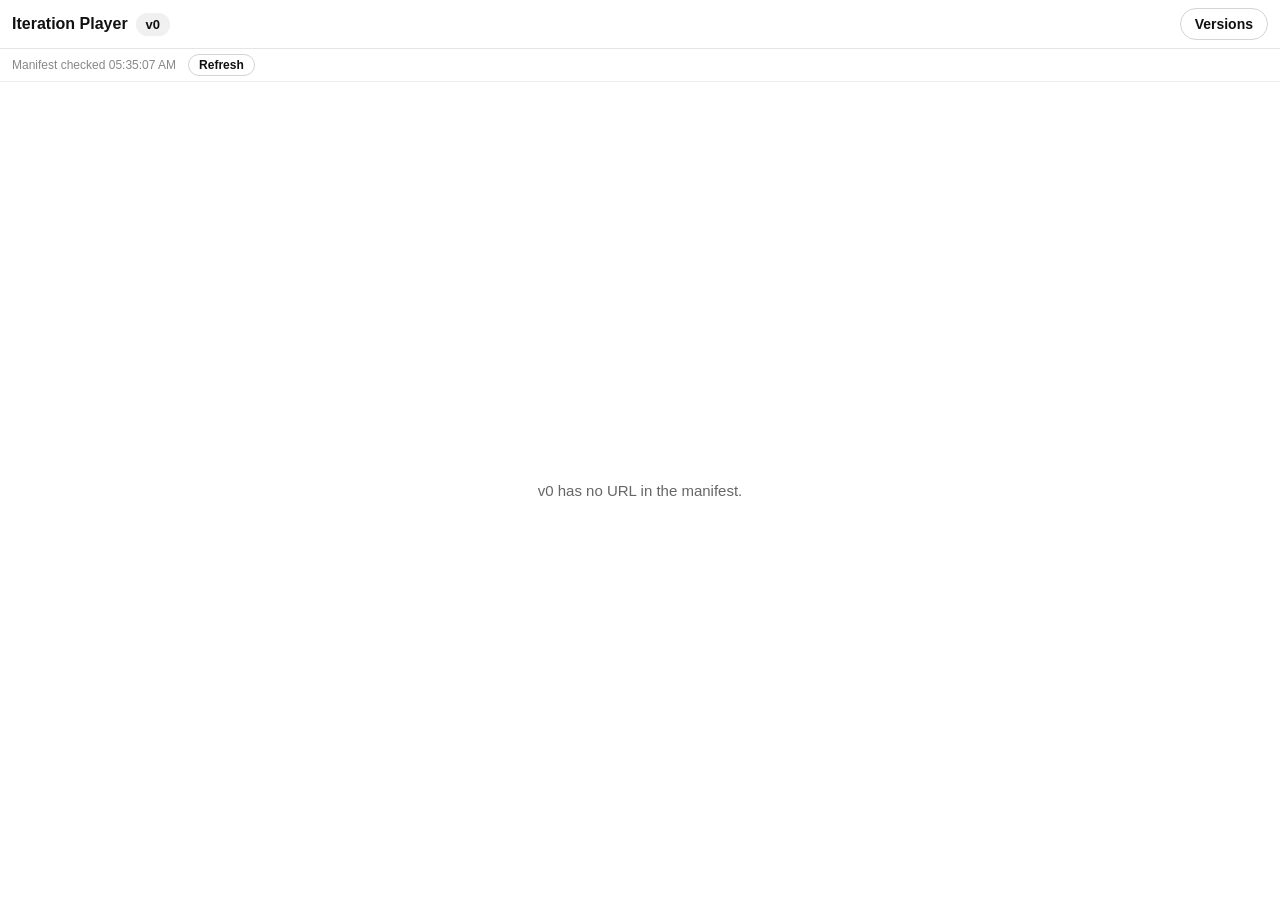
==== builds/player/index.html @ 96d47f3c "Push builds/player/ (1 files, probe/raw)" ====
<!doctype html>
<html lang="en">
<head>
<meta charset="utf-8" />
<meta name="viewport" content="width=device-width, initial-scale=1, viewport-fit=cover" />
<title>Iteration Player</title>
<!--
  Iteration Player — loader v1.
  Hosted at builds/player/index.html. Loads the selected version build in a
  same-origin iframe below; this page's header (badge + Update + Versions)
  always stays visible, so there is always a way back to the menu.

  Why an iframe (not top-level navigation + an injected button):
  - The loader page IS the Capacitor server.url, so Capacitor injects its
    bridge JS (window.Capacitor + the SQLite/Filesystem/Share plugins the
    player app registers) into it at document start — see Bridge.java
    loadWebView(): WebViewCompat.addDocumentStartJavaScript() with the
    server.url ORIGIN as the allowed origin (path stripped). The version
    pages live on the SAME origin (cdn.jsdelivr.net), so the iframe
    documents get the same bridge injection, and the loader can read the
    iframe DOM (same origin) to tell whether a version actually booted.
  - No build-script dependency: nothing has to be injected into version
    builds, so a version that fails to boot can't take the menu down with it.
  - jsDelivr sends no X-Frame-Options / frame-ancestors header, so framing
    is allowed (verified 2026-11-16 with curl -I).
  - localStorage is shared across loader + iframe (same origin), so the
    pending/lastGood bookkeeping below works across reloads.

  Update policy (explicit): NEVER auto-switch. The loaded version is the
  persisted selected version; a newer `latest` only reveals the Update
  button. An update happens only when the user taps Update or picks a
  version in the list. Rollback = picking an older version.

  The manifest's `live` field (used by a separate shipped-web track) is
  deliberately IGNORED here — the phone player keys off `latest` and the
  persisted selection only.

  localStorage keys (iterationPlayer.*):
    selectedVersion   — version currently chosen (loaded on open)
    lastGoodVersion   — last version that signalled alive
    pendingVersion    — version whose boot is in progress / unconfirmed
    pendingSince      — epoch ms the pending attempt started
    cachedManifest    — last good manifest JSON (offline-open fallback)
-->
<style>
  :root { color-scheme: light; }
  * { box-sizing: border-box; }
  html, body { height: 100%; }
  body {
    margin: 0; display: flex; flex-direction: column;
    font-family: -apple-system, BlinkMacSystemFont, "Segoe UI", Roboto, Helvetica, Arial, sans-serif;
    background: #fff; color: #111; overflow: hidden;
  }
  header {
    flex: 0 0 auto; display: flex; align-items: center; gap: 8px;
    padding: calc(8px + env(safe-area-inset-top, 0px)) 12px 8px;
    border-bottom: 1px solid #e5e5e5; background: #fff; z-index: 10;
  }
  header h1 { font-size: 16px; font-weight: 700; margin: 0; white-space: nowrap; }
  .badge {
    font-size: 13px; font-weight: 600; background: #f0f0f0; color: #111;
    border-radius: 999px; padding: 4px 10px; white-space: nowrap;
  }
  .badge .ago { font-weight: 400; color: #666; }
  .spacer { flex: 1; }
  button {
    font: inherit; font-size: 14px; font-weight: 600;
    border: 1px solid #d4d4d4; background: #fff; color: #111;
    border-radius: 999px; padding: 7px 14px; cursor: pointer;
  }
  button:active { background: #f0f0f0; }
  button.primary { background: #007aff; border-color: #007aff; color: #fff; }
  button.primary:active { background: #0062cc; }
  button[hidden] { display: none; }
  #notice {
    flex: 0 0 auto; display: none; padding: 8px 12px; font-size: 13px;
    background: #fff8e1; color: #7a5b00; border-bottom: 1px solid #f0dfa0;
  }
  #notice.show { display: block; }
  #meta {
    flex: 0 0 auto; padding: 5px 12px; font-size: 12px; color: #888;
    border-bottom: 1px solid #eee; display: flex; gap: 12px; align-items: center;
  }
  #meta button { font-size: 12px; padding: 3px 10px; border-radius: 999px; }
  main { flex: 1 1 auto; position: relative; min-height: 0; }
  iframe {
    position: absolute; inset: 0; width: 100%; height: 100%;
    border: 0; background: #fff;
  }
  #stage-empty {
    position: absolute; inset: 0; display: none; align-items: center; justify-content: center;
    text-align: center; padding: 24px; color: #666; font-size: 15px; line-height: 1.5;
  }
  #stage-empty.show { display: flex; }
  /* Version list sheet */
  #sheet-backdrop {
    position: absolute; inset: 0; background: rgba(0,0,0,.35);
    display: none; z-index: 20;
  }
  #sheet-backdrop.show { display: block; }
  #sheet {
    position: absolute; left: 0; right: 0; bottom: 0; z-index: 21;
    background: #fff; border-radius: 16px 16px 0 0; max-height: 70%;
    display: none; flex-direction: column; box-shadow: 0 -4px 24px rgba(0,0,0,.2);
  }
  #sheet.show { display: flex; }
  #sheet h2 { font-size: 15px; margin: 14px 16px 4px; }
  #sheet .hint { font-size: 12px; color: #888; margin: 0 16px 8px; line-height: 1.4; }
  #version-list { overflow-y: auto; list-style: none; margin: 0; padding: 0 8px 16px; }
  #version-list li {
    display: flex; align-items: center; gap: 8px;
    padding: 12px 8px; border-top: 1px solid #eee; cursor: pointer;
  }
  #version-list li .v { font-weight: 700; font-size: 15px; }
  #version-list li .l { font-size: 13px; color: #666; overflow: hidden; text-overflow: ellipsis; white-space: nowrap; }
  #version-list li .tag {
    margin-left: auto; flex: 0 0 auto; font-size: 11px; font-weight: 700;
    border-radius: 999px; padding: 3px 8px; background: #e8f1ff; color: #0062cc;
  }
  #version-list li .tag.good { background: #e6f4ea; color: #137333; }
  #version-list li.current { background: #f7f7f7; }
</style>
</head>
<body>
  <header>
    <h1>Iteration Player</h1>
    <span class="badge" id="badge">v&ndash; &middot; <span class="ago">loading&hellip;</span></span>
    <span class="spacer"></span>
    <button id="update-btn" class="primary" hidden>Update</button>
    <button id="versions-btn">Versions</button>
  </header>
  <div id="notice" role="status"></div>
  <div id="meta">
    <span id="last-checked">Manifest not checked yet</span>
    <button id="refresh-btn" type="button">Refresh</button>
    <span id="load-state"></span>
  </div>
  <main>
    <iframe id="stage" title="Loaded version" sandbox="allow-scripts allow-same-origin allow-forms allow-popups allow-modals allow-pointer-lock"></iframe>
    <div id="stage-empty"><p id="stage-empty-text">Loading&hellip;</p></div>
    <div id="sheet-backdrop"></div>
    <div id="sheet" role="dialog" aria-label="Versions">
      <h2>Versions</h2>
      <p class="hint">Tap a version to load it. Loading an older version is the
        rollback. Nothing changes until you tap &mdash; this player never
        auto-updates. New versions can take a few minutes to appear here
        because the CDN caches the manifest.</p>
      <ul id="version-list"></ul>
    </div>
  </main>

<script>
(function () {
  'use strict';

  var LS = 'iterationPlayer.';
  var ALIVE_TIMEOUT_MS = 8000;
  var MANIFEST_URL = '../versions.json'; // loader lives at builds/player/
  var store = window.localStorage;

  var els = {
    badge: document.getElementById('badge'),
    updateBtn: document.getElementById('update-btn'),
    versionsBtn: document.getElementById('versions-btn'),
    notice: document.getElementById('notice'),
    lastChecked: document.getElementById('last-checked'),
    refreshBtn: document.getElementById('refresh-btn'),
    loadState: document.getElementById('load-state'),
    stage: document.getElementById('stage'),
    stageEmpty: document.getElementById('stage-empty'),
    stageEmptyText: document.getElementById('stage-empty-text'),
    backdrop: document.getElementById('sheet-backdrop'),
    sheet: document.getElementById('sheet'),
    versionList: document.getElementById('version-list'),
  };

  var manifest = null;          // last fetched (or cached) manifest
  var selectedVersion = null;   // number
  var watchdogTimer = null;
  var alivePollTimer = null;
  var aliveSignalled = false;
  var attemptVersion = null;    // version currently being watched
  var attemptUrl = null;        // URL of the document being watched

  // ---------- storage helpers ----------
  function lsGet(k) { try { return store.getItem(LS + k); } catch (e) { return null; } }
  function lsSet(k, v) { try { store.setItem(LS + k, v); } catch (e) { /* private mode */ } }
  function lsDel(k) { try { store.removeItem(LS + k); } catch (e) { /* ignore */ } }
  function num(v) { var n = parseInt(v, 10); return isNaN(n) ? null : n; }

  // ---------- time formatting ----------
  function relTime(iso) {
    if (!iso) return '';
    var t = Date.parse(iso);
    if (isNaN(t)) return '';
    var s = Math.max(0, Math.floor((Date.now() - t) / 1000));
    if (s < 60) return s + 's ago';
    var m = Math.floor(s / 60);
    if (m < 60) return m + ' min ago';
    var h = Math.floor(m / 60);
    if (h < 24) return h + 'h ago';
    return Math.floor(h / 24) + 'd ago';
  }
  function clockTime(d) {
    d = d || new Date();
    return d.toLocaleTimeString([], { hour: '2-digit', minute: '2-digit', second: '2-digit' });
  }

  // ---------- manifest ----------
  function manifestVersions() {
    if (!manifest || !Array.isArray(manifest.versions)) return [];
    return manifest.versions.slice().sort(function (a, b) { return b.version - a.version; });
  }
  function versionEntry(v) {
    var list = manifestVersions();
    for (var i = 0; i < list.length; i++) if (list[i].version === v) return list[i];
    return null;
  }

  function fetchManifest() {
    // Cache-busted fetch. Note: jsDelivr edge-caches versions.json (up to
    // ~12h s-maxage), so a brand-new push may not show up immediately; the
    // "last checked" line makes that visible instead of silent.
    var url = MANIFEST_URL + '?t=' + Date.now();
    return fetch(url, { cache: 'no-store' })
      .then(function (r) {
        if (!r.ok) throw new Error('HTTP ' + r.status);
        return r.json();
      })
      .then(function (json) {
        if (!json || typeof json.latest !== 'number' || !Array.isArray(json.versions)) {
          throw new Error('Bad manifest shape');
        }
        // NOTE: json.live is intentionally ignored (separate shipped-web track).
        manifest = json;
        lsSet('cachedManifest', JSON.stringify(json));
        els.lastChecked.textContent = 'Manifest checked ' + clockTime();
        return json;
      })
      .catch(function (err) {
        // Fall back to the cached manifest so a flaky network doesn't brick
        // the player; the version list / badge then show the cached data.
        var cached = lsGet('cachedManifest');
        if (cached) {
          try {
            manifest = JSON.parse(cached);
            els.lastChecked.textContent = 'Offline — showing cached manifest (' + clockTime() + ')';
            return manifest;
          } catch (e) { /* fall through */ }
        }
        els.lastChecked.textContent = 'Manifest failed to load — ' + err.message;
        throw err;
      });
  }

  // ---------- UI ----------
  function showNotice(text) {
    els.notice.textContent = text;
    els.notice.classList.add('show');
  }
  function hideNotice() { els.notice.classList.remove('show'); }

  function renderChrome() {
    var entry = selectedVersion != null ? versionEntry(selectedVersion) : null;
    var ago = entry && entry.timestamp ? relTime(entry.timestamp) : '';
    els.badge.innerHTML = 'v' + (selectedVersion != null ? selectedVersion : '–') +
      (ago ? ' &middot; <span class="ago">' + ago + '</span>' : '');
    var latest = manifest ? manifest.latest : null;
    var showUpdate = latest != null && selectedVersion != null && latest > selectedVersion;
    els.updateBtn.hidden = !showUpdate;
    els.updateBtn.textContent = showUpdate ? 'Update to v' + latest : 'Update';
    renderList();
  }

  function renderList() {
    var list = manifestVersions();
    var lastGood = num(lsGet('lastGoodVersion'));
    els.versionList.innerHTML = '';
    if (!list.length) {
      var li = document.createElement('li');
      li.textContent = 'No versions in the manifest yet.';
      li.style.cursor = 'default';
      els.versionList.appendChild(li);
      return;
    }
    list.forEach(function (entry) {
      var item = document.createElement('li');
      if (entry.version === selectedVersion) item.classList.add('current');
      var v = document.createElement('span');
      v.className = 'v';
      v.textContent = 'v' + entry.version;
      var l = document.createElement('span');
      l.className = 'l';
      l.textContent = (entry.label || '') + (entry.timestamp ? ' · ' + relTime(entry.timestamp) : '');
      item.appendChild(v);
      item.appendChild(l);
      if (entry.version === selectedVersion) {
        var cur = document.createElement('span');
        cur.className = 'tag';
        cur.textContent = 'current';
        item.appendChild(cur);
      } else if (entry.version === lastGood) {
        var good = document.createElement('span');
        good.className = 'tag good';
        good.textContent = 'last good';
        item.appendChild(good);
      }
      item.addEventListener('click', function () {
        closeSheet();
        selectVersion(entry.version);
      });
      els.versionList.appendChild(item);
    });
  }

  function openSheet() {
    renderList();
    els.sheet.classList.add('show');
    els.backdrop.classList.add('show');
  }
  function closeSheet() {
    els.sheet.classList.remove('show');
    els.backdrop.classList.remove('show');
  }

  // ---------- loading + alive watchdog ----------
  function stopWatchdog() {
    if (watchdogTimer) { clearTimeout(watchdogTimer); watchdogTimer = null; }
    if (alivePollTimer) { clearInterval(alivePollTimer); alivePollTimer = null; }
  }

  // A version counts as alive when EITHER:
  //  (a) it postMessages {type:'iteration-player-alive'} (player-bar.js, if
  //      the build injects it), OR
  //  (b) same-origin DOM probe: its document has a populated #root (the
  //      workout app mounts React into #root) or any substantial body content.
  // (b) needs no cooperation from the version build at all.
  function probeAlive() {
    // First: make sure the iframe document is actually the attempted
    // version. While a navigation is in flight, contentDocument still
    // shows the PREVIOUS version's DOM — without this check a fast
    // previous version would falsely mark a broken new version alive.
    try {
      var href = els.stage.contentWindow.location.href;
      if (!attemptUrl || href.split('#')[0] !== attemptUrl.split('#')[0]) return false;
    } catch (e) {
      return false; // not same-origin / not ready yet
    }
    try {
      var doc = els.stage.contentDocument;
      if (!doc) return false;
      var root = doc.getElementById('root');
      if (root && root.children.length > 0) return true;
      if (doc.querySelector('[data-iteration-player-alive]')) return true;
      if (doc.body && doc.body.innerText && doc.body.innerText.trim().length > 40) return true;
    } catch (e) {
      // Cross-origin (shouldn't happen — same jsDelivr origin) or not ready.
    }
    return false;
  }

  function markAlive(version) {
    if (aliveSignalled || version !== attemptVersion) return;
    aliveSignalled = true;
    stopWatchdog();
    lsSet('lastGoodVersion', String(version));
    if (lsGet('pendingVersion') === String(version)) lsDel('pendingVersion');
    lsDel('pendingSince');
    els.loadState.textContent = 'v' + version + ' running';
    renderChrome();
  }

  function onAliveTimeout(version) {
    // Version never signalled alive within the window: roll back.
    stopWatchdog();
    var lastGood = num(lsGet('lastGoodVersion'));
    lsDel('pendingVersion');
    lsDel('pendingSince');
    if (lastGood != null && lastGood !== version) {
      selectedVersion = lastGood;
      lsSet('selectedVersion', String(lastGood));
      showNotice('v' + version + ' didn\u2019t start \u2014 back on v' + lastGood + '.');
      renderChrome();
      loadVersion(lastGood, /* isRollback */ true);
    } else {
      // Nothing good to fall back to: stay on the failed version's page so
      // the failure is visible, and say so.
      els.stageEmptyText.textContent = 'v' + version + ' didn\u2019t start and there is no earlier good version to fall back to. Check the version list.';
      els.stageEmpty.classList.add('show');
      els.loadState.textContent = 'v' + version + ' failed to start';
    }
  }

  function loadVersion(version, isRollback, timeoutMs) {
    var entry = versionEntry(version);
    if (!entry || !entry.url) {
      els.stageEmptyText.textContent = 'v' + version + ' has no URL in the manifest.';
      els.stageEmpty.classList.add('show');
      return;
    }
    stopWatchdog();
    attemptVersion = version;
    attemptUrl = entry.url;
    aliveSignalled = false;
    els.stageEmpty.classList.remove('show');
    els.loadState.textContent = isRollback ? ('Rolling back to v' + version + '…') : ('Loading v' + version + '…');
    els.stage.src = entry.url;
    // Poll for a boot signal; the 8s watchdog fires the rollback.
    alivePollTimer = setInterval(function () {
      if (probeAlive()) markAlive(version);
    }, 250);
    watchdogTimer = setTimeout(function () {
      if (!aliveSignalled) onAliveTimeout(version);
    }, timeoutMs || ALIVE_TIMEOUT_MS);
  }

  function selectVersion(version) {
    if (version === selectedVersion && attemptVersion === version && aliveSignalled) return;
    hideNotice();
    selectedVersion = version;
    lsSet('selectedVersion', String(version));
    lsSet('pendingVersion', String(version));
    lsSet('pendingSince', String(Date.now()));
    renderChrome();
    loadVersion(version, false);
  }

  // ---------- boot ----------
  function init() {
    var storedSelected = num(lsGet('selectedVersion'));
    var lastGood = num(lsGet('lastGoodVersion'));
    var pending = num(lsGet('pendingVersion'));
    var pendingSince = num(lsGet('pendingSince'));

    // A leftover pendingVersion means a previous attempt never signalled
    // alive (app killed mid-load, or the version never booted). Resolve it
    // BEFORE loading anything: if the attempt is still inside its 8s window
    // (loader reloaded quickly), give it the remainder; otherwise roll back
    // to lastGood now and say so.
    var pendingIsStale = false;
    var pendingRemainder = 0;
    if (pending != null) {
      var age = pendingSince != null ? Date.now() - pendingSince : Infinity;
      if (age >= ALIVE_TIMEOUT_MS) {
        pendingIsStale = true;
      } else {
        pendingRemainder = ALIVE_TIMEOUT_MS - age;
      }
    }

    fetchManifest()
      .then(function () {
        var latest = manifest.latest;
        var known = function (v) { return v != null && versionEntry(v) != null; };

        var loadingStarted = false;
        if (pendingIsStale) {
          lsDel('pendingVersion');
          lsDel('pendingSince');
          if (lastGood != null && known(lastGood)) {
            selectedVersion = lastGood;
            lsSet('selectedVersion', String(lastGood));
            showNotice('v' + pending + ' didn\u2019t start \u2014 back on v' + lastGood + '.');
          } else {
            selectedVersion = latest;
            lsSet('selectedVersion', String(latest));
            showNotice('v' + pending + ' didn\u2019t start. Loaded the latest version instead.');
          }
        } else if (storedSelected != null && known(storedSelected)) {
          // Normal open: keep the persisted selection. NEVER auto-switch to
          // latest — the Update button is the only path to a newer version.
          selectedVersion = storedSelected;
          if (pending != null && pending === storedSelected) {
            // Attempt still inside its window: keep watching it from here,
            // with only the remainder of the 8s window left.
            loadVersion(pending, false, pendingRemainder);
            loadingStarted = true;
          } else if (pending != null) {
            // Orphaned pending for a different version: abandon it.
            lsDel('pendingVersion');
            lsDel('pendingSince');
          }
        } else {
          // First run (or the stored version vanished from the manifest):
          // latest becomes the selection.
          selectedVersion = latest;
          lsSet('selectedVersion', String(latest));
        }

        renderChrome();
        if (!loadingStarted) loadVersion(selectedVersion, false);
      })
      .catch(function () {
        // No manifest and no cache: we can still try the stored selection
        // only if we know its URL — we don't, so show the error state.
        els.stageEmptyText.textContent = 'Couldn\u2019t load the version list. Check the connection and tap Refresh.';
        els.stageEmpty.classList.add('show');
        renderChrome();
      });

    // A version (or an injected player-bar snippet) may announce itself.
    window.addEventListener('message', function (ev) {
      var d = ev.data;
      if (d && (d.type === 'iteration-player-alive' || d === 'iteration-player-alive')) {
        var v = (d && d.version != null) ? num(d.version) : attemptVersion;
        if (v != null) markAlive(v);
      }
      if (d && d.type === 'iteration-player-show-menu') openSheet();
    });

    els.updateBtn.addEventListener('click', function () {
      if (manifest) selectVersion(manifest.latest);
    });
    els.versionsBtn.addEventListener('click', openSheet);
    els.backdrop.addEventListener('click', closeSheet);
    els.refreshBtn.addEventListener('click', function () {
      fetchManifest().then(function () { renderChrome(); }).catch(function () { renderChrome(); });
    });
  }

  init();
})();
</script>
</body>
</html>
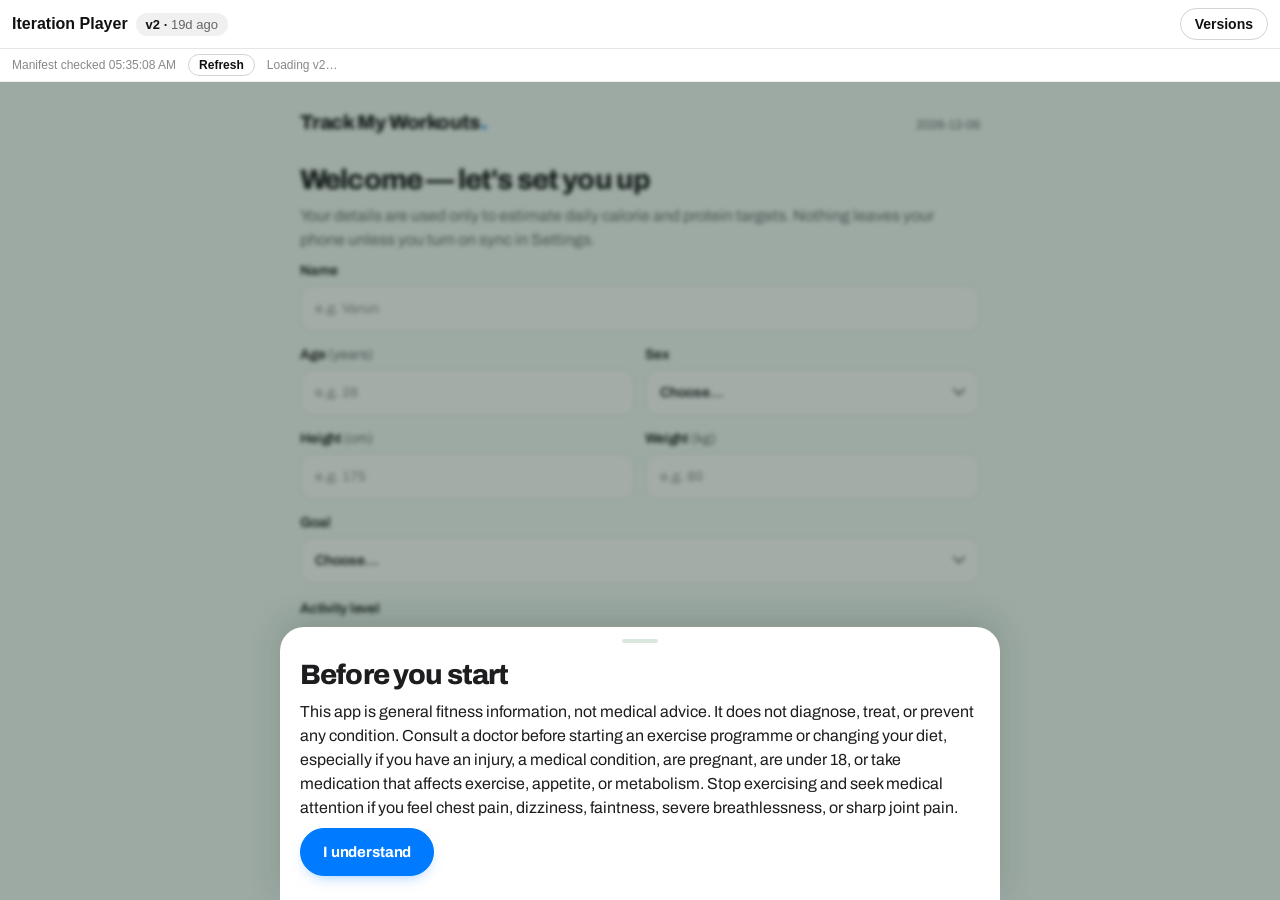
==== commit f4b7af91: "Push builds/player/ (1 files, probe/raw)" ====
--- a/builds/player/index.html
+++ b/builds/player/index.html
@@ -10,19 +10,25 @@
   same-origin iframe below; this page's header (badge + Update + Versions)
   always stays visible, so there is always a way back to the menu.
 
+  This page IS the web player: opened in any plain browser it lists the
+  versions and loads the selected one — no APK needed. The Android player
+  app is the same page as its server.url, plus the Capacitor bridge.
+
   Why an iframe (not top-level navigation + an injected button):
   - The loader page IS the Capacitor server.url, so Capacitor injects its
     bridge JS (window.Capacitor + the SQLite/Filesystem/Share plugins the
     player app registers) into it at document start — see Bridge.java
     loadWebView(): WebViewCompat.addDocumentStartJavaScript() with the
     server.url ORIGIN as the allowed origin (path stripped). The version
-    pages live on the SAME origin (cdn.jsdelivr.net), so the iframe
+    pages live on the SAME origin (the GitHub Pages site), so the iframe
     documents get the same bridge injection, and the loader can read the
     iframe DOM (same origin) to tell whether a version actually booted.
   - No build-script dependency: nothing has to be injected into version
     builds, so a version that fails to boot can't take the menu down with it.
-  - jsDelivr sends no X-Frame-Options / frame-ancestors header, so framing
-    is allowed (verified 2026-11-16 with curl -I).
+  - The host sends no X-Frame-Options / frame-ancestors header, so framing
+    is allowed (verified on jsDelivr 2026-11-16; re-check on Pages once the
+    site is enabled — if Pages ever sends frame-ancestors, the iframe
+    approach breaks and this needs revisiting).
   - localStorage is shared across loader + iframe (same origin), so the
     pending/lastGood bookkeeping below works across reloads.
 
@@ -144,7 +150,7 @@
       <p class="hint">Tap a version to load it. Loading an older version is the
         rollback. Nothing changes until you tap &mdash; this player never
         auto-updates. New versions can take a few minutes to appear here
-        because the CDN caches the manifest.</p>
+        because the host can take a few minutes to publish a new manifest.</p>
       <ul id="version-list"></ul>
     </div>
   </main>
@@ -218,9 +224,9 @@
   }
 
   function fetchManifest() {
-    // Cache-busted fetch. Note: jsDelivr edge-caches versions.json (up to
-    // ~12h s-maxage), so a brand-new push may not show up immediately; the
-    // "last checked" line makes that visible instead of silent.
+    // Cache-busted fetch. The host can take a few minutes to publish a new
+    // manifest after a push; the "last checked" line makes that visible
+    // instead of silent.
     var url = MANIFEST_URL + '?t=' + Date.now();
     return fetch(url, { cache: 'no-store' })
       .then(function (r) {
@@ -333,8 +339,16 @@
   //  (a) it postMessages {type:'iteration-player-alive'} (player-bar.js, if
   //      the build injects it), OR
   //  (b) same-origin DOM probe: its document has a populated #root (the
-  //      workout app mounts React into #root) or any substantial body content.
+  //      workout app mounts React into #root) or a
+  //      [data-iteration-player-alive] marker.
   // (b) needs no cooperation from the version build at all.
+  // Deliberately NOT counted: generic body text. A 404 error page, or a
+  // version bundle served as text/plain (source text in the body), both
+  // carry far more than 40 chars of body text — counting body text marked
+  // those broken pages alive and defeated the watchdog rollback
+  // (found 2026-11-16: a 404 page passed the old `innerText.length > 40`
+  // fallback). #root children is the only DOM signal that means "the app
+  // actually mounted".
   function probeAlive() {
     // First: make sure the iframe document is actually the attempted
     // version. While a navigation is in flight, contentDocument still
@@ -352,7 +366,6 @@
       var root = doc.getElementById('root');
       if (root && root.children.length > 0) return true;
       if (doc.querySelector('[data-iteration-player-alive]')) return true;
-      if (doc.body && doc.body.innerText && doc.body.innerText.trim().length > 40) return true;
     } catch (e) {
       // Cross-origin (shouldn't happen — same jsDelivr origin) or not ready.
     }
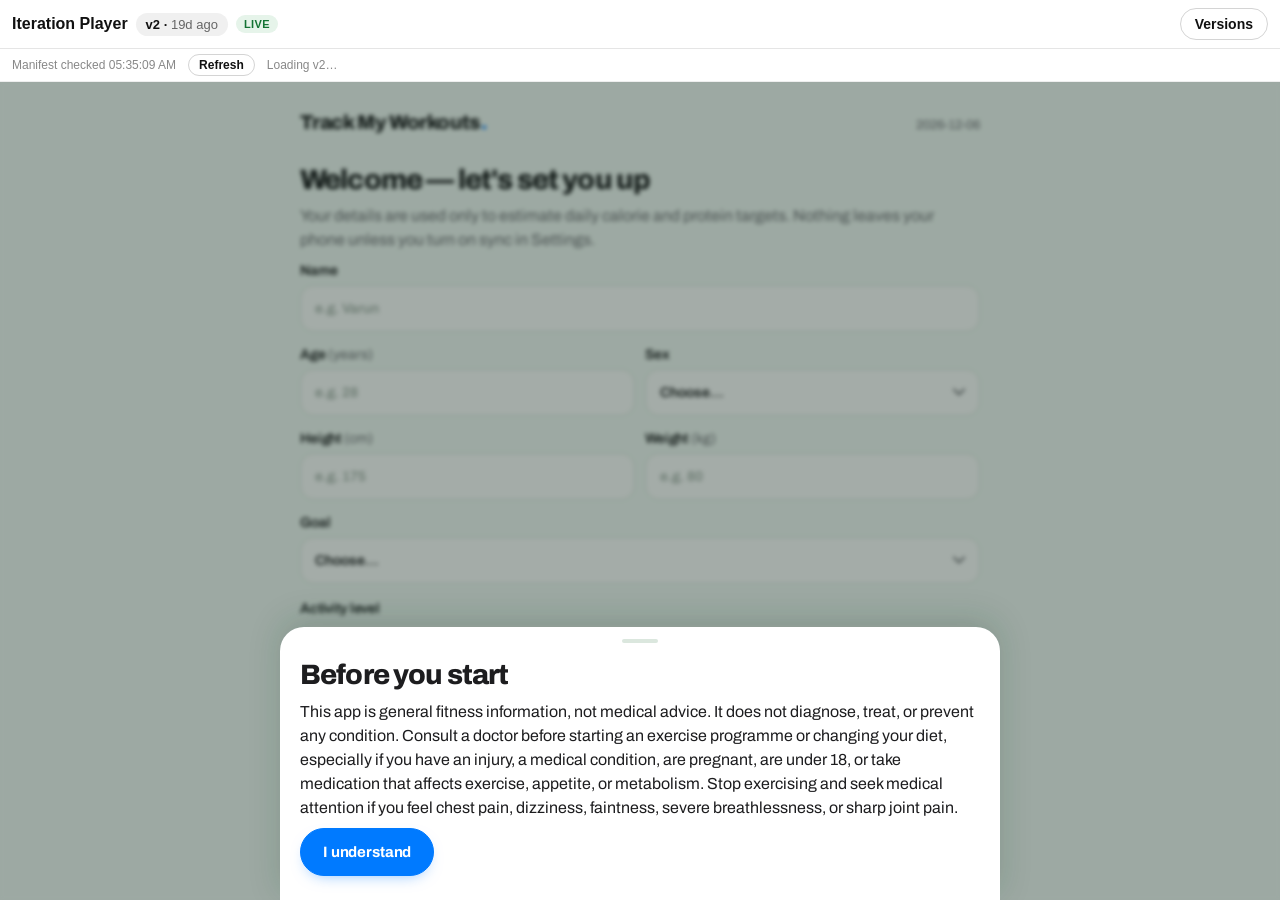
==== commit 59d9cb60: "Push builds/player/ (1 files, probe/raw)" ====
--- a/builds/player/index.html
+++ b/builds/player/index.html
@@ -5,7 +5,7 @@
 <meta name="viewport" content="width=device-width, initial-scale=1, viewport-fit=cover" />
 <title>Iteration Player</title>
 <!--
-  Iteration Player — loader v1.
+  Iteration Player — loader v2.
   Hosted at builds/player/index.html. Loads the selected version build in a
   same-origin iframe below; this page's header (badge + Update + Versions)
   always stays visible, so there is always a way back to the menu.
@@ -32,10 +32,18 @@
   - localStorage is shared across loader + iframe (same origin), so the
     pending/lastGood bookkeeping below works across reloads.
 
-  Update policy (explicit): NEVER auto-switch. The loaded version is the
-  persisted selected version; a newer `latest` only reveals the Update
-  button. An update happens only when the user taps Update or picks a
-  version in the list. Rollback = picking an older version.
+  Update policy (v2 — LIVE by default, PINNED on tap):
+  - LIVE (default, liveMode='1'): the loader loads the newest `latest`,
+    and polls versions.json every 5s; when a poll sees a newer `latest`
+    than the loaded version, it loads the new latest automatically —
+    no tap needed. This is the launched-app behaviour: edit code, push,
+    the phone follows.
+  - PINNED (liveMode='0'): the user tapped a version in the list. The
+    loader stays on that version and does NOT auto-advance, even when a
+    newer `latest` appears. A visible "Back to live" button unpins and
+    loads the newest latest.
+  - Rollback = picking an older version (which pins it). A watchdog
+    fallback also pins on the last good version.
 
   The manifest's `live` field (used by a separate shipped-web track) is
   deliberately IGNORED here — the phone player keys off `latest` and the
@@ -46,6 +54,8 @@
     lastGoodVersion   — last version that signalled alive
     pendingVersion    — version whose boot is in progress / unconfirmed
     pendingSince      — epoch ms the pending attempt started
+    liveMode          — '1' = LIVE (auto-advance to newest latest, default),
+                        '0' = PINNED (stay on the tapped version)
     cachedManifest    — last good manifest JSON (offline-open fallback)
 -->
 <style>
@@ -68,6 +78,12 @@
     border-radius: 999px; padding: 4px 10px; white-space: nowrap;
   }
   .badge .ago { font-weight: 400; color: #666; }
+  .mode-chip {
+    font-size: 11px; font-weight: 700; letter-spacing: .04em;
+    border-radius: 999px; padding: 3px 8px; white-space: nowrap;
+  }
+  .mode-chip.live { background: #e6f4ea; color: #137333; }
+  .mode-chip.pinned { background: #fef3c7; color: #92400e; }
   .spacer { flex: 1; }
   button {
     font: inherit; font-size: 14px; font-weight: 600;
@@ -131,6 +147,7 @@
   <header>
     <h1>Iteration Player</h1>
     <span class="badge" id="badge">v&ndash; &middot; <span class="ago">loading&hellip;</span></span>
+    <span class="mode-chip live" id="mode-chip">LIVE</span>
     <span class="spacer"></span>
     <button id="update-btn" class="primary" hidden>Update</button>
     <button id="versions-btn">Versions</button>
@@ -147,10 +164,12 @@
     <div id="sheet-backdrop"></div>
     <div id="sheet" role="dialog" aria-label="Versions">
       <h2>Versions</h2>
-      <p class="hint">Tap a version to load it. Loading an older version is the
-        rollback. Nothing changes until you tap &mdash; this player never
-        auto-updates. New versions can take a few minutes to appear here
-        because the host can take a few minutes to publish a new manifest.</p>
+      <p class="hint">Live mode loads the newest version automatically
+        when it appears. Tap a version to pin it &mdash; a pinned version
+        never auto-updates. Tap &ldquo;Back to live&rdquo; to resume
+        automatic updates. Loading an older version is the rollback. New
+        versions can take a few minutes to appear here because the host
+        can take a few minutes to publish a new manifest.</p>
       <ul id="version-list"></ul>
     </div>
   </main>
@@ -166,6 +185,7 @@
 
   var els = {
     badge: document.getElementById('badge'),
+    modeChip: document.getElementById('mode-chip'),
     updateBtn: document.getElementById('update-btn'),
     versionsBtn: document.getElementById('versions-btn'),
     notice: document.getElementById('notice'),
@@ -184,6 +204,7 @@
   var selectedVersion = null;   // number
   var watchdogTimer = null;
   var alivePollTimer = null;
+  var pollTimer = null;         // 5s manifest poll (live auto-update)
   var aliveSignalled = false;
   var attemptVersion = null;    // version currently being watched
   var attemptUrl = null;        // URL of the document being watched
@@ -193,6 +214,10 @@
   function lsSet(k, v) { try { store.setItem(LS + k, v); } catch (e) { /* private mode */ } }
   function lsDel(k) { try { store.removeItem(LS + k); } catch (e) { /* ignore */ } }
   function num(v) { var n = parseInt(v, 10); return isNaN(n) ? null : n; }
+
+  // LIVE (default) vs PINNED. Absent key = LIVE.
+  function isLive() { return lsGet('liveMode') !== '0'; }
+  function setLiveMode(live) { lsSet('liveMode', live ? '1' : '0'); }
 
   // ---------- time formatting ----------
   function relTime(iso) {
@@ -272,9 +297,17 @@
     els.badge.innerHTML = 'v' + (selectedVersion != null ? selectedVersion : '–') +
       (ago ? ' &middot; <span class="ago">' + ago + '</span>' : '');
     var latest = manifest ? manifest.latest : null;
-    var showUpdate = latest != null && selectedVersion != null && latest > selectedVersion;
+    var pinned = !isLive();
+    // PINNED: always show "Back to live" (the unpin control). LIVE: show
+    // "Update to vN" only while a newer latest is known but not yet loaded
+    // (transient — the poll normally auto-advances within 5s).
+    var showUpdate = latest != null && selectedVersion != null &&
+      (pinned || latest > selectedVersion);
     els.updateBtn.hidden = !showUpdate;
-    els.updateBtn.textContent = showUpdate ? 'Update to v' + latest : 'Update';
+    els.updateBtn.textContent = pinned ? 'Back to live' : ('Update to v' + latest);
+    els.modeChip.textContent = pinned ? 'PINNED' : 'LIVE';
+    els.modeChip.classList.toggle('live', !pinned);
+    els.modeChip.classList.toggle('pinned', pinned);
     renderList();
   }
 
@@ -313,7 +346,7 @@
       }
       item.addEventListener('click', function () {
         closeSheet();
-        selectVersion(entry.version);
+        selectVersion(entry.version, /* pin */ true);
       });
       els.versionList.appendChild(item);
     });
@@ -392,6 +425,7 @@
     if (lastGood != null && lastGood !== version) {
       selectedVersion = lastGood;
       lsSet('selectedVersion', String(lastGood));
+      setLiveMode(false); // watchdog fallback PINs on the last good version
       showNotice('v' + version + ' didn\u2019t start \u2014 back on v' + lastGood + '.');
       renderChrome();
       loadVersion(lastGood, /* isRollback */ true);
@@ -427,8 +461,9 @@
     }, timeoutMs || ALIVE_TIMEOUT_MS);
   }
 
-  function selectVersion(version) {
+  function selectVersion(version, pin) {
     if (version === selectedVersion && attemptVersion === version && aliveSignalled) return;
+    if (pin) setLiveMode(false); // tapping a version pins it
     hideNotice();
     selectedVersion = version;
     lsSet('selectedVersion', String(version));
@@ -436,6 +471,44 @@
     lsSet('pendingSince', String(Date.now()));
     renderChrome();
     loadVersion(version, false);
+  }
+
+  function goLive() {
+    // Unpin and load the newest latest (the "Back to live" / Update button).
+    if (!manifest) return;
+    hideNotice();
+    setLiveMode(true);
+    if (manifest.latest === selectedVersion) {
+      renderChrome(); // already on latest; just unpinned
+      return;
+    }
+    selectVersion(manifest.latest, /* pin */ false);
+  }
+
+  // ---------- live polling: auto-advance on a newer latest ----------
+  function maybeAutoAdvance() {
+    if (!manifest || !isLive()) return;
+    if (selectedVersion == null) return;
+    if (watchdogTimer) return; // a load is in flight; don't interrupt it
+    var latest = manifest.latest;
+    if (latest != null && latest > selectedVersion && versionEntry(latest)) {
+      selectVersion(latest, /* pin */ false);
+    }
+  }
+
+  function pollManifest() {
+    fetchManifest()
+      .then(function () { renderChrome(); maybeAutoAdvance(); })
+      .catch(function () {
+        // Stale manifest is tolerated, never an error: keep showing the
+        // last good data and retry on the next tick.
+        renderChrome();
+      });
+  }
+
+  function startPolling() {
+    if (pollTimer) return;
+    pollTimer = setInterval(pollManifest, 5000);
   }
 
   // ---------- boot ----------
@@ -470,6 +543,7 @@
         if (pendingIsStale) {
           lsDel('pendingVersion');
           lsDel('pendingSince');
+          setLiveMode(false); // stale attempt: fall back and PIN there
           if (lastGood != null && known(lastGood)) {
             selectedVersion = lastGood;
             lsSet('selectedVersion', String(lastGood));
@@ -479,9 +553,23 @@
             lsSet('selectedVersion', String(latest));
             showNotice('v' + pending + ' didn\u2019t start. Loaded the latest version instead.');
           }
+        } else if (isLive()) {
+          // LIVE (default): open on the newest latest — a publish that
+          // landed while the player was closed loads on open.
+          selectedVersion = latest;
+          lsSet('selectedVersion', String(latest));
+          if (pending != null && pending === latest) {
+            // Attempt still inside its window: keep watching it from here,
+            // with only the remainder of the 8s window left.
+            loadVersion(pending, false, pendingRemainder);
+            loadingStarted = true;
+          } else if (pending != null) {
+            // Orphaned pending for a different version: abandon it.
+            lsDel('pendingVersion');
+            lsDel('pendingSince');
+          }
         } else if (storedSelected != null && known(storedSelected)) {
-          // Normal open: keep the persisted selection. NEVER auto-switch to
-          // latest — the Update button is the only path to a newer version.
+          // PINNED: keep the persisted selection. NEVER auto-switch.
           selectedVersion = storedSelected;
           if (pending != null && pending === storedSelected) {
             // Attempt still inside its window: keep watching it from here,
@@ -494,10 +582,10 @@
             lsDel('pendingSince');
           }
         } else {
-          // First run (or the stored version vanished from the manifest):
-          // latest becomes the selection.
+          // Pinned selection vanished from the manifest: latest, live.
           selectedVersion = latest;
           lsSet('selectedVersion', String(latest));
+          setLiveMode(true);
         }
 
         renderChrome();
@@ -522,13 +610,15 @@
     });
 
     els.updateBtn.addEventListener('click', function () {
-      if (manifest) selectVersion(manifest.latest);
+      goLive();
     });
     els.versionsBtn.addEventListener('click', openSheet);
     els.backdrop.addEventListener('click', closeSheet);
     els.refreshBtn.addEventListener('click', function () {
-      fetchManifest().then(function () { renderChrome(); }).catch(function () { renderChrome(); });
+      fetchManifest().then(function () { renderChrome(); maybeAutoAdvance(); }).catch(function () { renderChrome(); });
     });
+
+    startPolling(); // 5s manifest poll — the live auto-update heartbeat
   }
 
   init();
